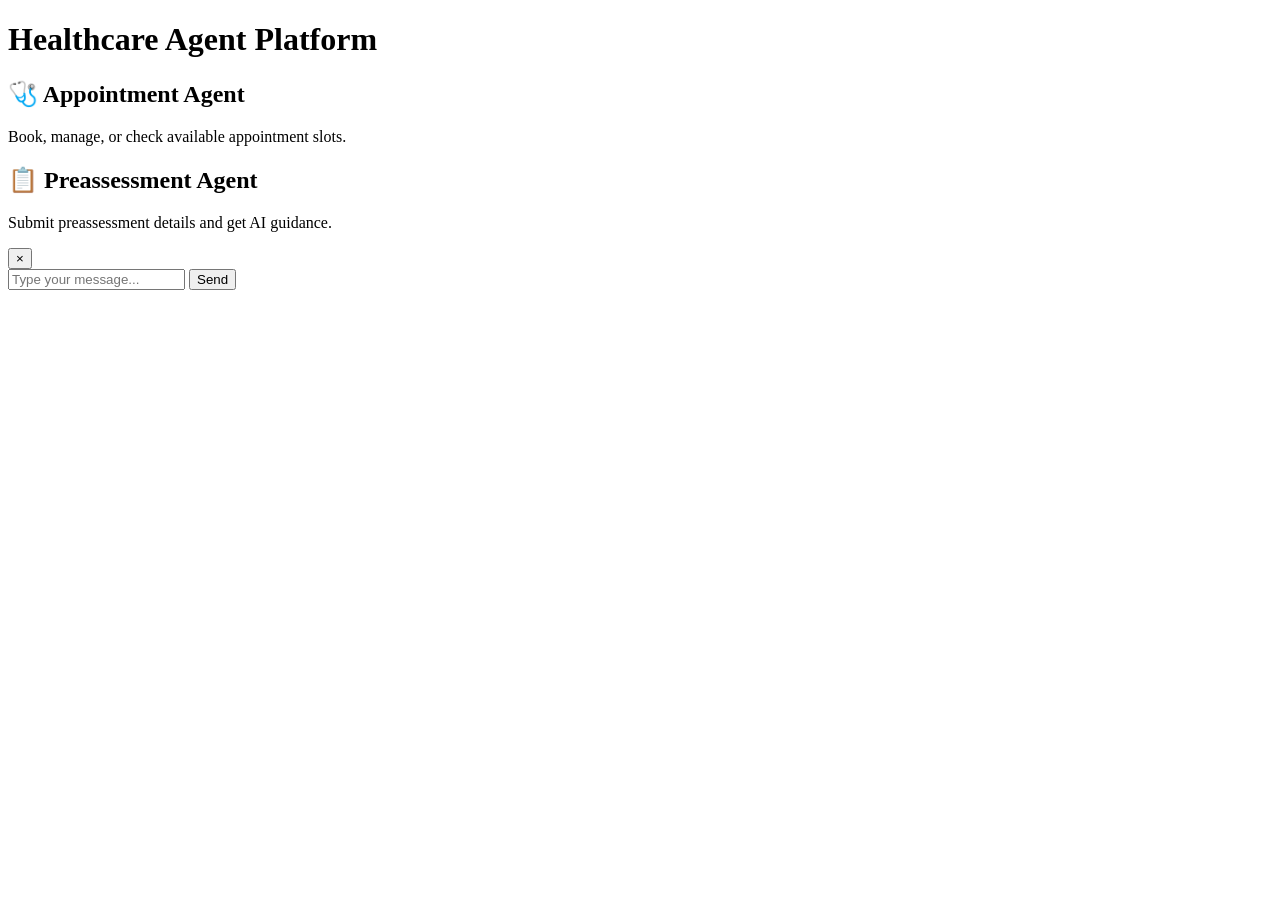
==== backend/frontend/index.html @ 4f1a4364 "added code" ====
<!DOCTYPE html>
<html lang="en">
<head>
  <meta charset="UTF-8">
  <meta name="viewport" content="width=device-width, initial-scale=1.0">
  <title>Healthcare Agent Platform</title>
  <link rel="stylesheet" href="/static/style.css">
</head>
<body>
  <div class="container">
    <h1>Healthcare Agent Platform</h1>

    <div class="agents">
      <div class="agent-card" onclick="openChat('appointment')">
        <h2>🩺 Appointment Agent</h2>
        <p>Book, manage, or check available appointment slots.</p>
      </div>

      <div class="agent-card" onclick="openChat('preassessment')">
        <h2>📋 Preassessment Agent</h2>
        <p>Submit preassessment details and get AI guidance.</p>
      </div>
    </div>
  </div>

  <!-- 💬 Chat Popup -->
  <div id="chatPopup" class="chat-popup hidden">
    <div class="chat-header">
      <span id="chatTitle"></span>
      <button class="close-btn" onclick="closeChat()">×</button>
    </div>
    <div id="chatMessages" class="chat-messages"></div>
    <div class="chat-input">
      <input type="text" id="chatQuery" placeholder="Type your message..." onkeypress="if(event.key==='Enter') sendMessage()">
      <button onclick="sendMessage()">Send</button>
    </div>
  </div>

  <script src="/static/script.js"></script>
</body>
</html>
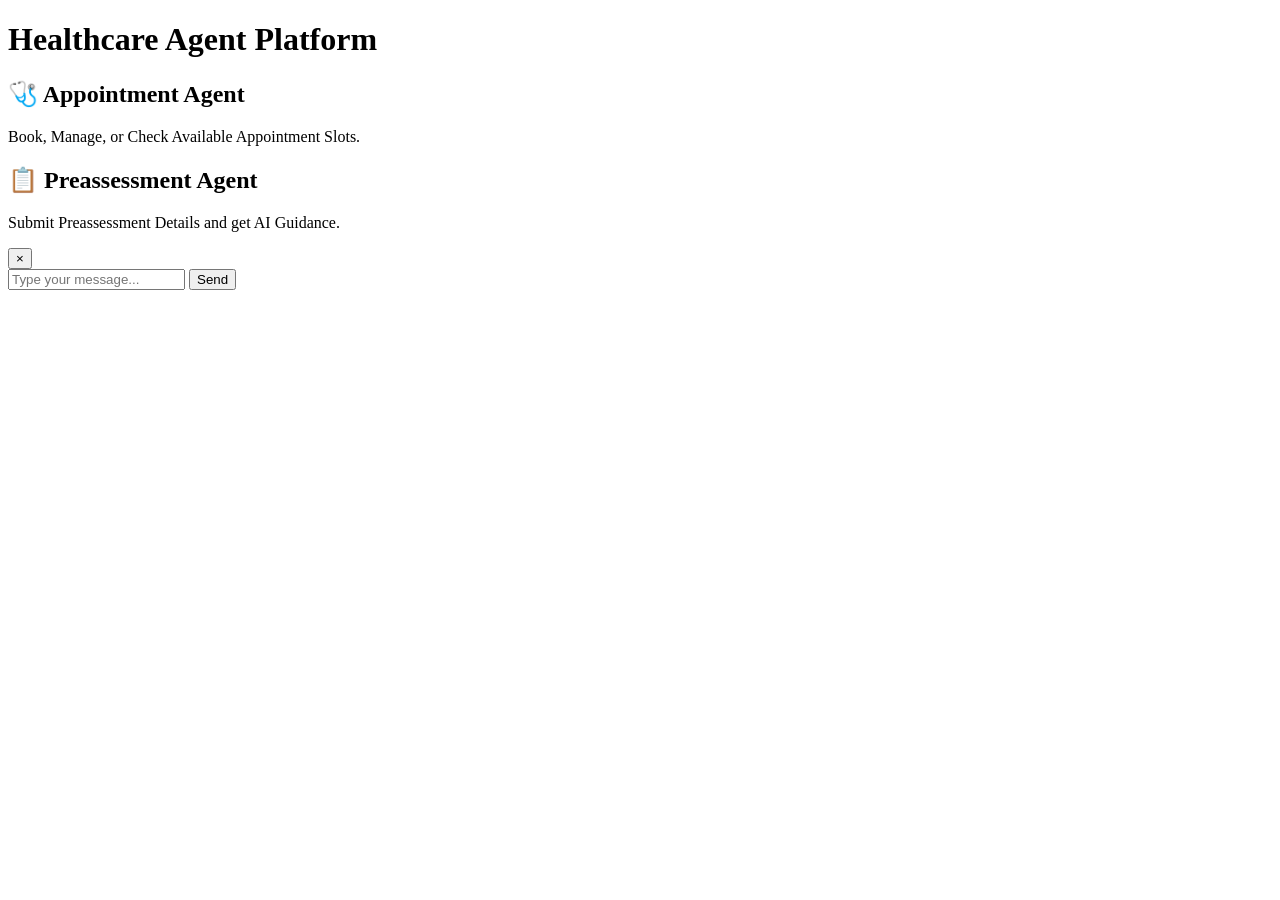
==== commit 84ce6692: "Updated README with demo video and final details" ====
--- a/backend/frontend/index.html
+++ b/backend/frontend/index.html
@@ -13,12 +13,12 @@
     <div class="agents">
       <div class="agent-card" onclick="openChat('appointment')">
         <h2>🩺 Appointment Agent</h2>
-        <p>Book, manage, or check available appointment slots.</p>
+        <p>Book, Manage, or Check Available Appointment Slots.</p>
       </div>
 
       <div class="agent-card" onclick="openChat('preassessment')">
         <h2>📋 Preassessment Agent</h2>
-        <p>Submit preassessment details and get AI guidance.</p>
+        <p>Submit Preassessment Details and get AI Guidance.</p>
       </div>
     </div>
   </div>
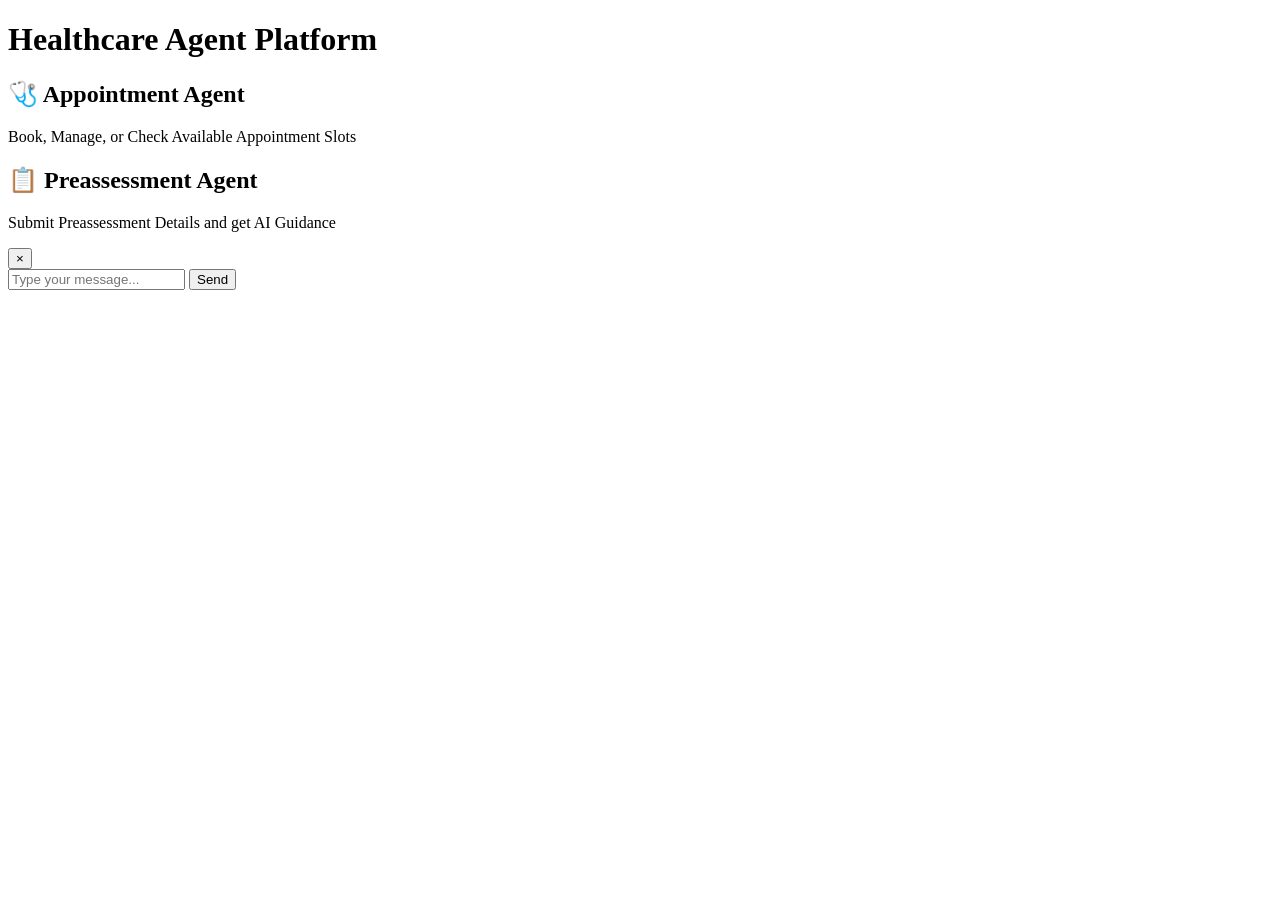
==== commit a710da67: "Updated README with demo video and final details" ====
--- a/backend/frontend/index.html
+++ b/backend/frontend/index.html
@@ -13,12 +13,12 @@
     <div class="agents">
       <div class="agent-card" onclick="openChat('appointment')">
         <h2>🩺 Appointment Agent</h2>
-        <p>Book, Manage, or Check Available Appointment Slots.</p>
+        <p>Book, Manage, or Check Available Appointment Slots</p>
       </div>
 
       <div class="agent-card" onclick="openChat('preassessment')">
         <h2>📋 Preassessment Agent</h2>
-        <p>Submit Preassessment Details and get AI Guidance.</p>
+        <p>Submit Preassessment Details and get AI Guidance</p>
       </div>
     </div>
   </div>
